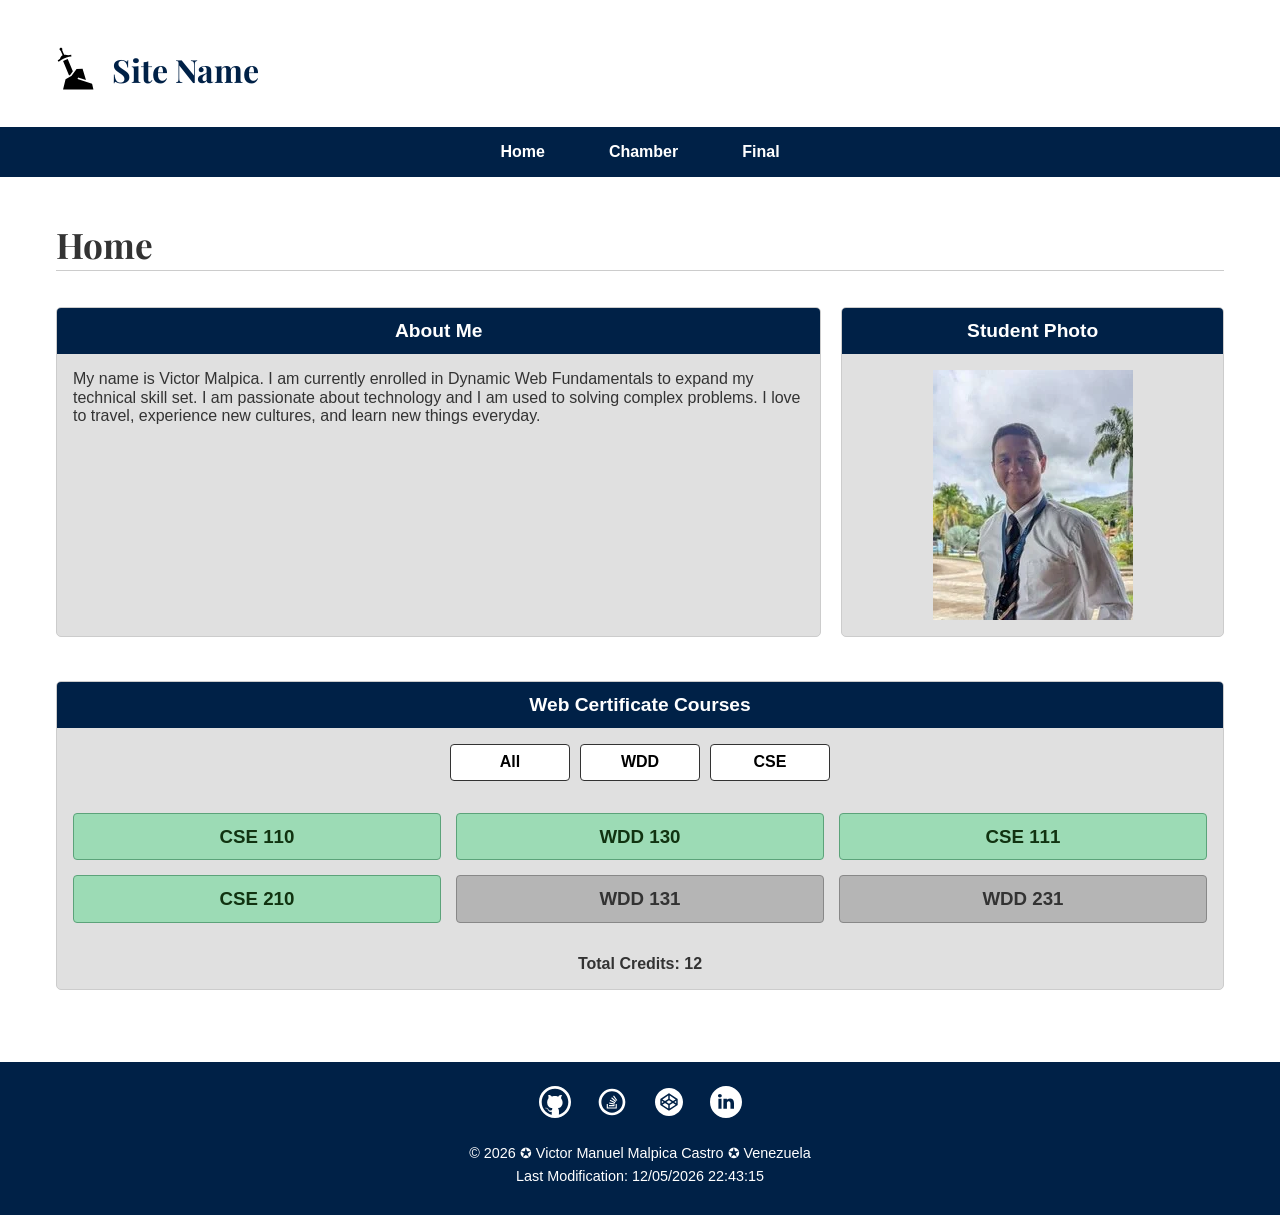
==== index.html @ f8a9aff8 "Add initial project files including HTML structure, CSS styles, and JavaScript functionality - Creat" ====
<!DOCTYPE html>
<html lang="en">
<head>
  <meta charset="UTF-8">
  <meta name="viewport" content="width=device-width, initial-scale=1.0">
  <meta name="description"
    content="WDD 231 - Web Frontend Development I. Course assignment portfolio for Victor Manuel Malpica Castro. Contains web dev resources, profile, and location information.">
  <meta name="author" content="Victor Manuel Malpica Castro">
  <title>WDD 231 - Web Frontend Development I - Victor Manuel Malpica Castro</title>
  <link rel="icon" href="images/favicon.ico">
  <link rel="preconnect" href="https://fonts.googleapis.com">
  <link rel="preconnect" href="https://fonts.gstatic.com" crossorigin>
  <link
    href="https://fonts.googleapis.com/css2?family=Google+Sans:ital,opsz,wght@0,17..18,400..700;1,17..18,400..700&family=Playfair+Display:ital,wght@0,400..900;1,400..900&display=swap"
    rel="stylesheet">
  <link rel="stylesheet" href="styles/normalize.css">
  <link rel="stylesheet" href="styles/small-page.css">
  <link rel="stylesheet" href="styles/large-page.css">
  <script src="scripts/date.js" defer></script>
  <script src="scripts/course.js" defer></script>
  <script src="scripts/navigation.js" defer></script>
</head>
<body>
  <header>
    <div>
      <a href="index.html">
        <img src="images/sword.svg" alt="Landing Page Icon" loading="lazy">
      </a>
      <h1>Site Name</h1>
    </div>
    <button type="button" id="menu-button">
      <span>Menu</span>
    </button>
    <nav id="nav-menu">
      <ul>
        <li><a href="index.html" class="active">Home</a></li>
        <li><a href="#" target="_blank">Chamber</a></li>
        <li><a href="#" target="_blank">Final</a></li>
      </ul>
    </nav>
  </header>
  <main>
    <h1 id="page-title">
      Home
    </h1>
    <section>
      <h2>
        About Me
      </h2>
      <p>
        My name is Victor Malpica. I am currently enrolled in Dynamic Web Fundamentals to expand my technical skill set. I am
        passionate about technology and I am used to solving complex problems. I love to travel, experience new cultures, and
        learn new things everyday.
      </p>
    </section>
    <section>
      <h2>
        Student Photo
      </h2>
      <img src="images/profile.webp" alt="Profile Picture of a lonely man suffering in his inner solitude."
        class="profile-img">
    </section>
    <section id="courses-section">
      <h2>
        Web Certificate Courses
      </h2>
      <div class="button-group" id="course-buttons">
        <button id="btn-all">All</button>
        <button id="btn-wdd">WDD</button>
        <button id="btn-cse">CSE</button>
      </div>
      <div id="course-cards"></div>
      <p id="total-credits"></p>
    </section>
  </main>
  <footer>
    <ul>
      <li>
        <a href="https://github.com/Viktorfrosty" target="_blank">
          <img src="images/github.svg" alt="Github Icon">
        </a>
      </li>
      <li>
        <a href="https://stackoverflow.com/users/32907915/viktorfrosty" target="_blank">
          <img src="images/stackoverflow.svg" alt="stackoverflow Icon">
        </a>
      </li>
      <li>
        <a href="https://codepen.io/Viktorfrosty" target="_blank">
          <img src="images/codepen.svg" alt="Codepen Icon">
        </a>
      </li>
      <li>
        <a href="https://www.linkedin.com/in/victor-malpica" target="_blank">
          <img src="images/linkedin.svg" alt="LinkedIn Icon">
        </a>
      </li>
    </ul>
    <p>&copy; <span id="currentyear"></span> &#10026; Victor Manuel Malpica Castro &#10026; Venezuela</p>
    <p id="lastModified"></p>
  </footer>
</body>
</html>
---- styles/small-page.css ----
/* --- ESTILOS BASE --- */
* {
  margin: 0;
  padding: 0;
  box-sizing: border-box;
}

body {
  font-family: 'Google Sans', Arial, sans-serif;
  background-color: #ffffff;
  color: #333;
}

h1 {
  font-family: 'Playfair Display', serif;
  font-size: 1.5rem;
}

/* --- HEADER EN MÓVIL --- */
header {
  background-color: #002147;
  /* Tu azul oscuro original */
  color: #fff;
  display: flex;
  flex-direction: column;
  position: relative;
}

header div:first-child {
  display: flex;
  align-items: center;
  gap: 15px;
  width: 100%;
  padding-right: 50px;
  margin-top: 15px;
  margin-left: 20px;
}

header img {
  width: 45px;
  height: 45px;
  object-fit: contain;
}

header h1 {
  color: #fff;
  font-size: 1.4rem;
}

/* Botón Hamburguesa en Móvil */
#menu-button {
  font-size: 1.6rem;
  border: 0;
  background: none;
  color: #fff;
  position: absolute;
  top: 18px;
  right: 15px;
  cursor: pointer;
}

#menu-button::before {
  content: "☰";
}

#menu-button.open::before {
  content: "✖";
}

#menu-button span {
  display: none;
  /* Esconde el texto en móvil */
}

/* Menú al 100% de ancho */
#nav-menu {
  width: 100%;
}

#nav-menu ul {
  display: none;
  flex-direction: column;
  list-style: none;
  background-color: #00152e;
  /* Un tono más oscuro del azul para el menú */
  margin-top: 1rem;
  width: 100%;
}

#nav-menu.open ul {
  display: flex;
}

#nav-menu a {
  display: block;
  padding: 1rem;
  text-align: center;
  text-decoration: none;
  color: #fff;
  font-weight: bold;
  border-top: 1px solid #002147;
}

#nav-menu a:hover {
  background-color: #bbb;
  color: #333;
  font-weight: 700;
}

/* --- CONTENIDO PRINCIPAL --- */
main {
  padding: 1rem;
  max-width: 1200px;
  margin: 0 auto;
}

#page-title {
  font-size: 1.8rem;
  margin: 0.5rem 0 1rem 0;
  border-bottom: 1px solid #ccc;
  padding-bottom: 0.3rem;
}

main section {
  background-color: #e0e0e0;
  /* Tu gris claro original */
  margin-bottom: 1.5rem;
  border: 1px solid #ccc;
  border-radius: 5px;
  overflow: hidden;
}

main section h2 {
  font-size: 1.2rem;
  background-color: #002147;
  /* Banners en azul original */
  color: #fff;
  margin: 0;
  padding: 0.75rem;
  text-align: center;
}

main section p,
main section .profile-img {
  padding: 1rem;
}

.profile-img {
  display: block;
  max-width: 100%;
  height: auto;
  margin: 0 auto;
}

/* --- FILTROS Y CURSOS --- */
.button-group {
  display: flex;
  justify-content: center;
  gap: 10px;
  padding: 1rem;
}

.button-group button {
  flex: 1;
  max-width: 120px;
  padding: 0.5rem;
  border: 1px solid #333;
  border-radius: 4px;
  background-color: #fff;
  cursor: pointer;
  font-weight: bold;
}

#course-cards {
  display: flex;
  flex-direction: column;
  gap: 10px;
  padding: 1rem;
}

.course-card {
  background-color: #b5b5b5;
  /* Gris intermedio original */
  padding: 0.75rem;
  text-align: center;
  border: 1px solid #888;
  border-radius: 4px;
  font-weight: bold;
}

/* Tu verde original para materias completadas */
.course-card.completed {
  background-color: #9cdbb5;
  color: #113311;
  border-color: #5ca37a;
}

#total-credits {
  text-align: center;
  font-weight: bold;
  padding-bottom: 1rem;
}

/* --- FOOTER --- */
footer {
  background-color: #002147;
  /* Footer azul */
  color: #fff;
  text-align: center;
  padding: 1.5rem 1rem;
  margin-top: 2rem;
}

footer ul {
  display: flex;
  justify-content: center;
  list-style: none;
  gap: 25px;
  padding-bottom: 1rem;
}

footer ul img {
  width: 32px;
  height: 32px;
  filter: invert(1);
  /* Iconos blancos */
  transition: transform 0.2s;
}

footer ul img:hover {
  transform: scale(1.1);
}

footer p {
  font-size: 0.9rem;
  margin: 0.4rem 0;
}
---- styles/large-page.css ----
@media (min-width: 37.5em) {

  /* Forzamos que los elementos del header se apilen verticalmente en escritorio */
  header {
    flex-direction: column;
    align-items: stretch;
    padding: 1rem 0 0 0;
    /* Sin paddings laterales para que la barra limpie el borde */
    background-color: #ffffff;
  }

  header div:first-child {
    width: auto;
    padding: 0 2rem 1rem 2rem;
  }

  header h1 {
    font-size: 2rem;
    color: #002147;
    /* Nombre del sitio en azul sobre fondo blanco */
  }

  /* Ocultamos por completo el botón hamburguesa */
  #menu-button {
    display: none !important;
  }

  /* La barra de navegación ocupa el 100% de la parte inferior del header */
  #nav-menu {
    width: 100%;
    background-color: #002147;
    /* Barra azul horizontal */
  }

  #nav-menu ul {
    display: flex !important;
    flex-direction: row;
    justify-content: center;
    background-color: transparent;
    margin-top: 0;
  }

  #nav-menu a {
    border-top: none;
    padding: 1rem 2rem;
    color: #fff;
  }

  #nav-menu a:hover {
    background-color: #00152e;
    color: #fff;
  }

  /* --- GRID ESTRUCTURAL --- */
  main {
    display: grid;
    grid-template-columns: 2fr 1fr;
    gap: 20px;
    margin-top: 1.5rem;
  }

  #page-title {
    grid-column: 1 / -1;
    text-align: left;
    font-size: 2.2rem;
  }

  #courses-section {
    grid-column: 1 / -1;
  }

  #course-cards {
    flex-direction: row;
    flex-wrap: wrap;
    justify-content: flex-start;
    gap: 15px;
  }

  .course-card {
    flex: 1 1 calc(33.333% - 10px);
  }
}
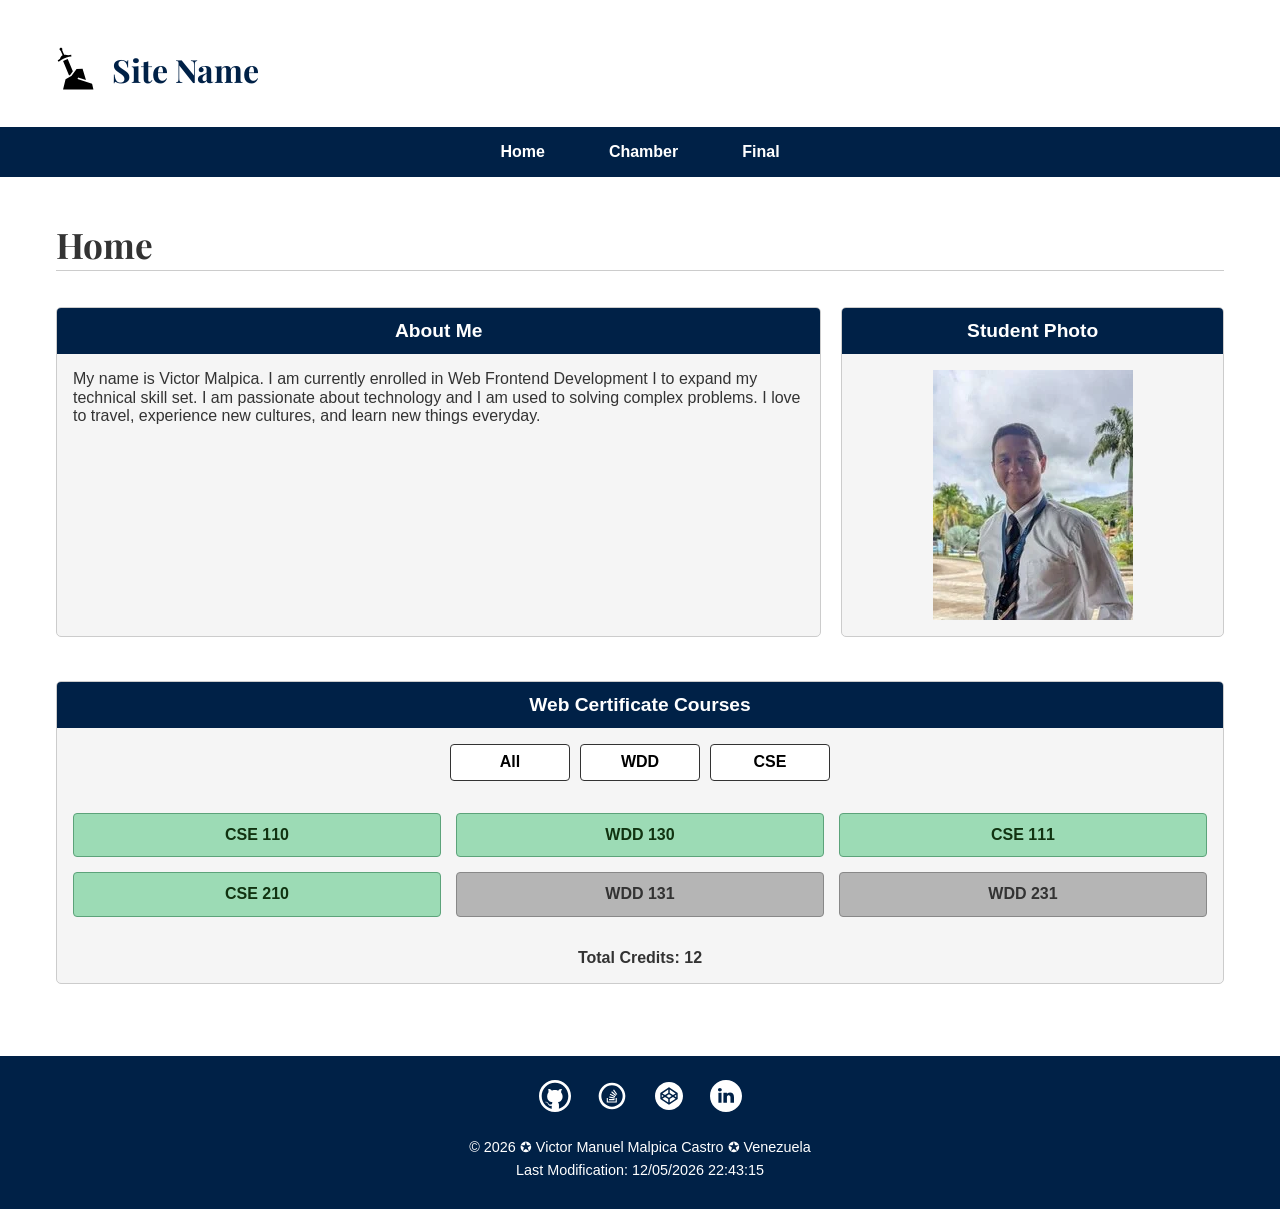
==== commit e7611a8a: "Refactor HTML structure and update CSS styles for improved semantics and consistency" ====
--- a/index.html
+++ b/index.html
@@ -4,7 +4,7 @@
   <meta charset="UTF-8">
   <meta name="viewport" content="width=device-width, initial-scale=1.0">
   <meta name="description"
-    content="WDD 231 - Web Frontend Development I. Course assignment portfolio for Victor Manuel Malpica Castro. Contains web dev resources, profile, and location information.">
+    content="WDD 231 - Web Frontend Development I. Course assignment portfolio for Victor Manuel Malpica Castro. Contains web dev resources and profile information.">
   <meta name="author" content="Victor Manuel Malpica Castro">
   <title>WDD 231 - Web Frontend Development I - Victor Manuel Malpica Castro</title>
   <link rel="icon" href="images/favicon.ico">
@@ -40,30 +40,30 @@
     </nav>
   </header>
   <main>
-    <h1 id="page-title">
+    <h2 id="page-title">
       Home
-    </h1>
+    </h2>
     <section>
-      <h2>
+      <h3>
         About Me
-      </h2>
+      </h3>
       <p>
-        My name is Victor Malpica. I am currently enrolled in Dynamic Web Fundamentals to expand my technical skill set. I am
+        My name is Victor Malpica. I am currently enrolled in Web Frontend Development I to expand my technical skill set. I am
         passionate about technology and I am used to solving complex problems. I love to travel, experience new cultures, and
         learn new things everyday.
       </p>
     </section>
     <section>
-      <h2>
+      <h3>
         Student Photo
-      </h2>
+      </h3>
       <img src="images/profile.webp" alt="Profile Picture of a lonely man suffering in his inner solitude."
         class="profile-img">
     </section>
     <section id="courses-section">
-      <h2>
+      <h3>
         Web Certificate Courses
-      </h2>
+      </h3>
       <div class="button-group" id="course-buttons">
         <button id="btn-all">All</button>
         <button id="btn-wdd">WDD</button>
--- a/styles/small-page.css
+++ b/styles/small-page.css
@@ -11,7 +11,7 @@
   color: #333;
 }
 
-h1 {
+h1, h2 {
   font-family: 'Playfair Display', serif;
   font-size: 1.5rem;
 }
@@ -43,11 +43,10 @@
 }
 
 header h1 {
-  color: #fff;
+  color: gray;
   font-size: 1.4rem;
 }
 
-/* Botón Hamburguesa en Móvil */
 #menu-button {
   font-size: 1.6rem;
   border: 0;
@@ -69,10 +68,8 @@
 
 #menu-button span {
   display: none;
-  /* Esconde el texto en móvil */
-}
-
-/* Menú al 100% de ancho */
+}
+
 #nav-menu {
   width: 100%;
 }
@@ -82,7 +79,6 @@
   flex-direction: column;
   list-style: none;
   background-color: #00152e;
-  /* Un tono más oscuro del azul para el menú */
   margin-top: 1rem;
   width: 100%;
 }
@@ -107,7 +103,6 @@
   font-weight: 700;
 }
 
-/* --- CONTENIDO PRINCIPAL --- */
 main {
   padding: 1rem;
   max-width: 1200px;
@@ -122,18 +117,16 @@
 }
 
 main section {
-  background-color: #e0e0e0;
-  /* Tu gris claro original */
+  background-color: whitesmoke;
   margin-bottom: 1.5rem;
   border: 1px solid #ccc;
   border-radius: 5px;
   overflow: hidden;
 }
 
-main section h2 {
+main section h3 {
   font-size: 1.2rem;
   background-color: #002147;
-  /* Banners en azul original */
   color: #fff;
   margin: 0;
   padding: 0.75rem;
@@ -152,7 +145,6 @@
   margin: 0 auto;
 }
 
-/* --- FILTROS Y CURSOS --- */
 .button-group {
   display: flex;
   justify-content: center;
@@ -180,7 +172,6 @@
 
 .course-card {
   background-color: #b5b5b5;
-  /* Gris intermedio original */
   padding: 0.75rem;
   text-align: center;
   border: 1px solid #888;
@@ -188,7 +179,6 @@
   font-weight: bold;
 }
 
-/* Tu verde original para materias completadas */
 .course-card.completed {
   background-color: #9cdbb5;
   color: #113311;
@@ -201,7 +191,6 @@
   padding-bottom: 1rem;
 }
 
-/* --- FOOTER --- */
 footer {
   background-color: #002147;
   /* Footer azul */
@@ -223,7 +212,6 @@
   width: 32px;
   height: 32px;
   filter: invert(1);
-  /* Iconos blancos */
   transition: transform 0.2s;
 }
 
--- a/styles/large-page.css
+++ b/styles/large-page.css
@@ -1,11 +1,9 @@
 @media (min-width: 37.5em) {
 
-  /* Forzamos que los elementos del header se apilen verticalmente en escritorio */
   header {
     flex-direction: column;
     align-items: stretch;
     padding: 1rem 0 0 0;
-    /* Sin paddings laterales para que la barra limpie el borde */
     background-color: #ffffff;
   }
 
@@ -17,15 +15,12 @@
   header h1 {
     font-size: 2rem;
     color: #002147;
-    /* Nombre del sitio en azul sobre fondo blanco */
   }
 
-  /* Ocultamos por completo el botón hamburguesa */
   #menu-button {
     display: none !important;
   }
 
-  /* La barra de navegación ocupa el 100% de la parte inferior del header */
   #nav-menu {
     width: 100%;
     background-color: #002147;
@@ -51,7 +46,6 @@
     color: #fff;
   }
 
-  /* --- GRID ESTRUCTURAL --- */
   main {
     display: grid;
     grid-template-columns: 2fr 1fr;
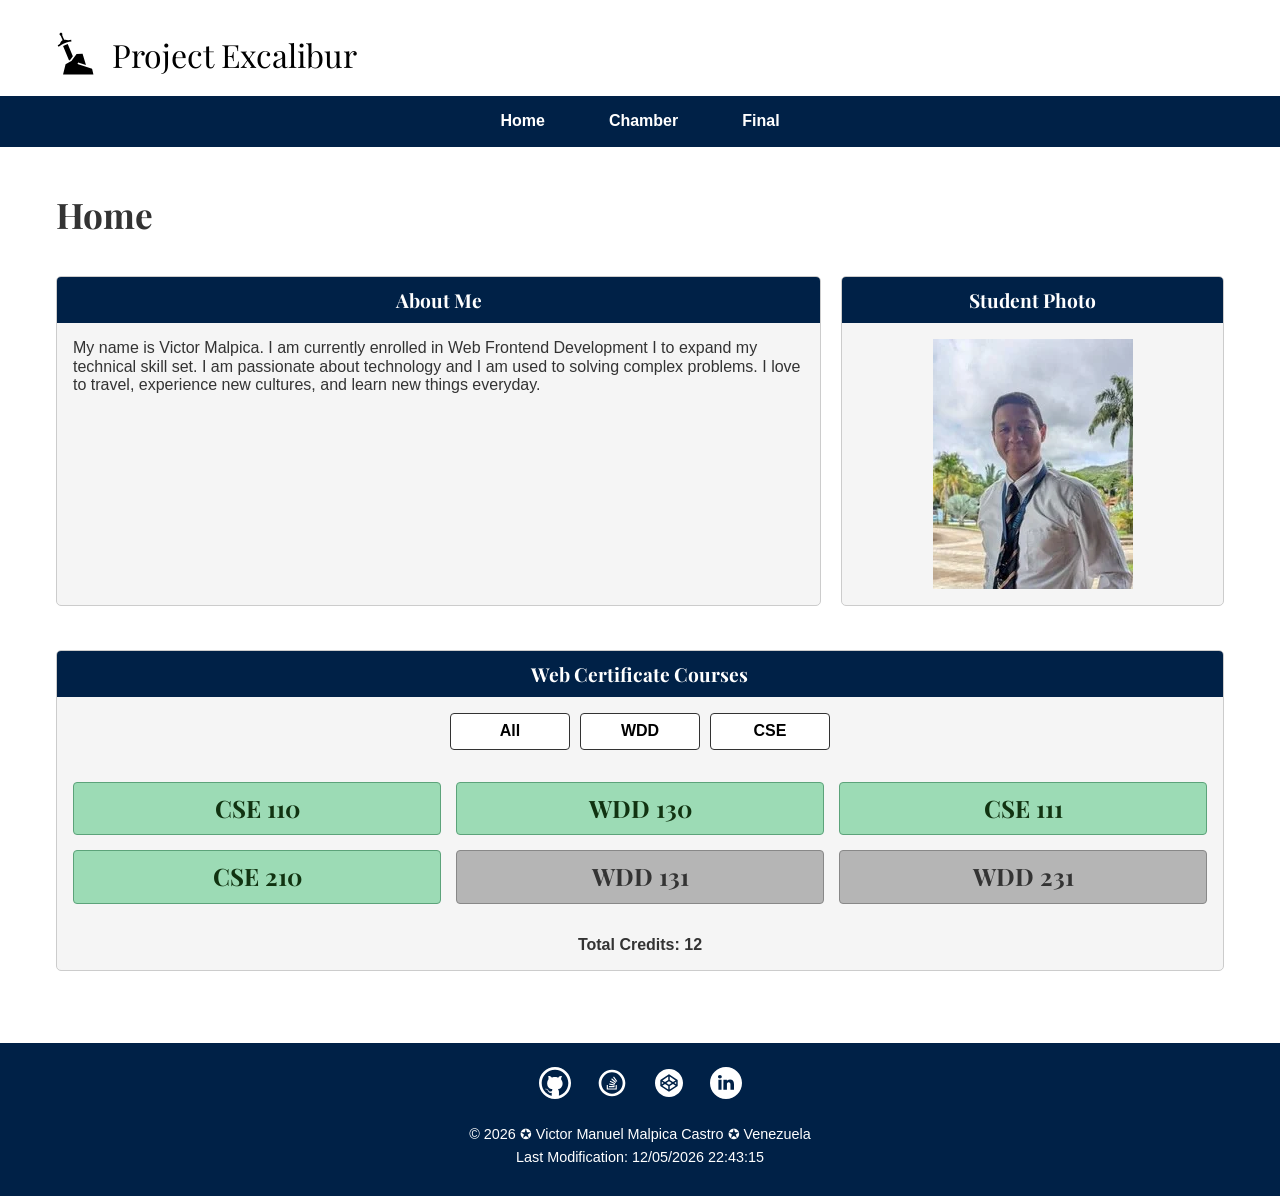
==== commit 1e7682c5: "Update HTML structure and CSS styles for improved semantics and visual consistency" ====
--- a/index.html
+++ b/index.html
@@ -26,7 +26,7 @@
       <a href="index.html">
         <img src="images/sword.svg" alt="Landing Page Icon" loading="lazy">
       </a>
-      <h1>Site Name</h1>
+      <span id="site-name">Project Excalibur</span>
     </div>
     <button type="button" id="menu-button">
       <span>Menu</span>
@@ -40,13 +40,13 @@
     </nav>
   </header>
   <main>
-    <h2 id="page-title">
+    <h1 id="page-title">
       Home
-    </h2>
+    </h1>
     <section>
-      <h3>
+      <h2>
         About Me
-      </h3>
+      </h2>
       <p>
         My name is Victor Malpica. I am currently enrolled in Web Frontend Development I to expand my technical skill set. I am
         passionate about technology and I am used to solving complex problems. I love to travel, experience new cultures, and
@@ -54,16 +54,16 @@
       </p>
     </section>
     <section>
-      <h3>
+      <h2>
         Student Photo
-      </h3>
+      </h2>
       <img src="images/profile.webp" alt="Profile Picture of a lonely man suffering in his inner solitude."
         class="profile-img">
     </section>
     <section id="courses-section">
-      <h3>
+      <h2>
         Web Certificate Courses
-      </h3>
+      </h2>
       <div class="button-group" id="course-buttons">
         <button id="btn-all">All</button>
         <button id="btn-wdd">WDD</button>
--- a/styles/small-page.css
+++ b/styles/small-page.css
@@ -1,4 +1,3 @@
-/* --- ESTILOS BASE --- */
 * {
   margin: 0;
   padding: 0;
@@ -11,15 +10,13 @@
   color: #333;
 }
 
-h1, h2 {
+h1, h2, h3, #site-name {
   font-family: 'Playfair Display', serif;
   font-size: 1.5rem;
 }
 
-/* --- HEADER EN MÓVIL --- */
 header {
   background-color: #002147;
-  /* Tu azul oscuro original */
   color: #fff;
   display: flex;
   flex-direction: column;
@@ -42,9 +39,13 @@
   object-fit: contain;
 }
 
-header h1 {
-  color: gray;
+#site-name {
+  color: whitesmoke;
   font-size: 1.4rem;
+}
+
+body header div a img {
+  filter: invert(1);
 }
 
 #menu-button {
@@ -112,7 +113,6 @@
 #page-title {
   font-size: 1.8rem;
   margin: 0.5rem 0 1rem 0;
-  border-bottom: 1px solid #ccc;
   padding-bottom: 0.3rem;
 }
 
@@ -124,7 +124,7 @@
   overflow: hidden;
 }
 
-main section h3 {
+main section h2 {
   font-size: 1.2rem;
   background-color: #002147;
   color: #fff;
@@ -193,7 +193,6 @@
 
 footer {
   background-color: #002147;
-  /* Footer azul */
   color: #fff;
   text-align: center;
   padding: 1.5rem 1rem;
--- a/styles/large-page.css
+++ b/styles/large-page.css
@@ -7,14 +7,18 @@
     background-color: #ffffff;
   }
 
+  body header div a img {
+    filter: none;
+  }
+
   header div:first-child {
     width: auto;
     padding: 0 2rem 1rem 2rem;
   }
 
-  header h1 {
+  #site-name {
     font-size: 2rem;
-    color: #002147;
+    color: black;
   }
 
   #menu-button {
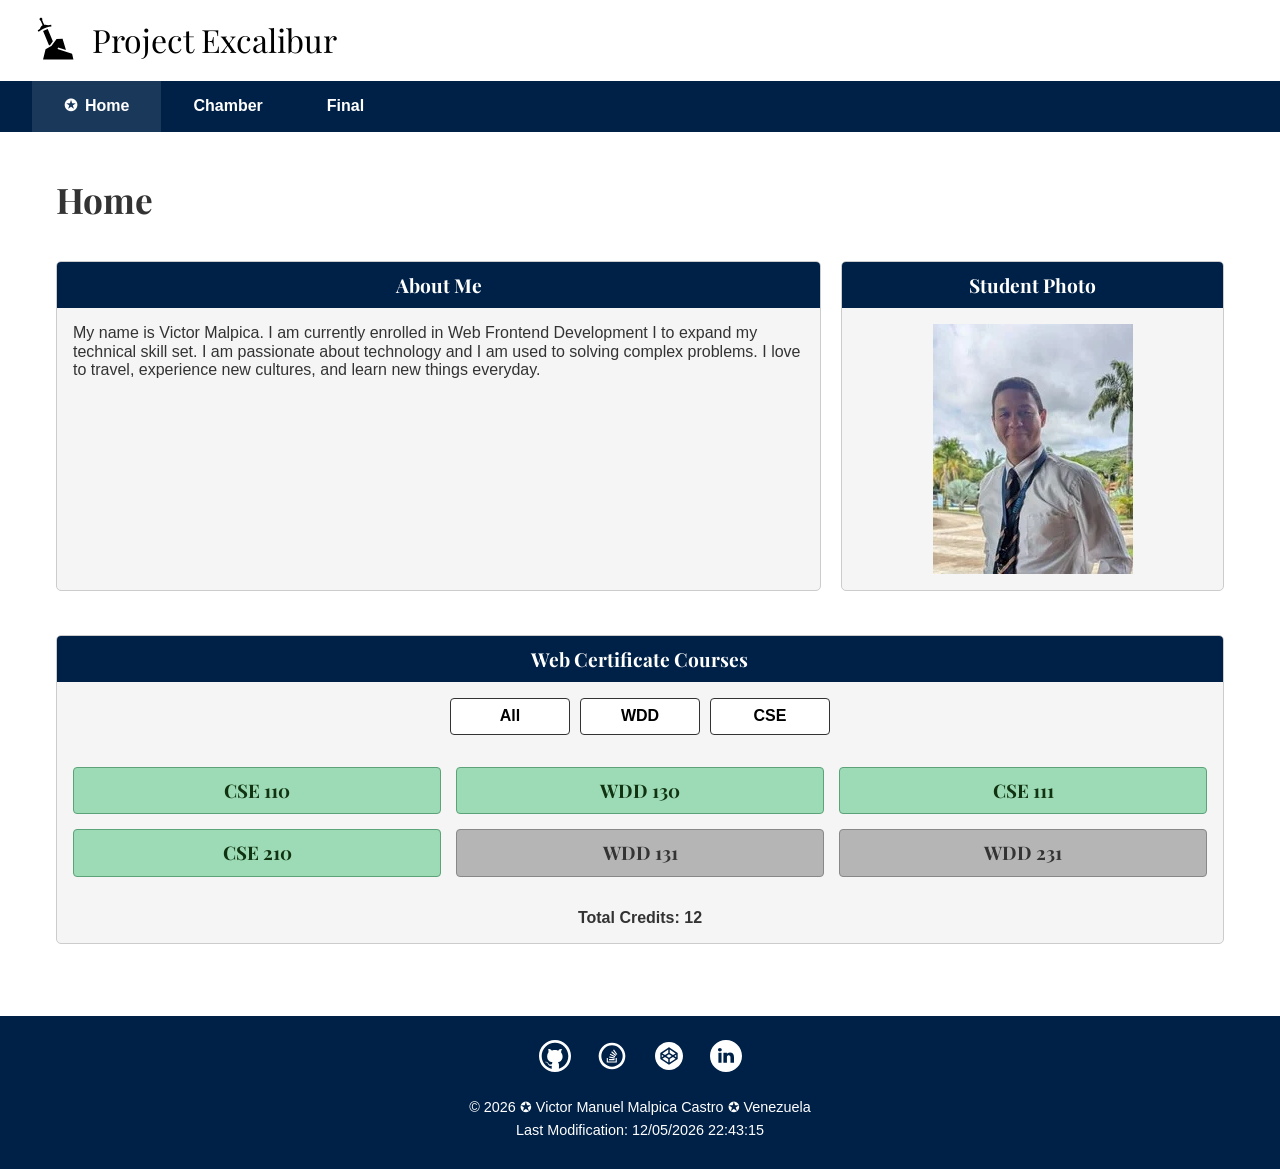
==== commit 908468a9: "Refactor CSS styles for improved responsiveness and visual consistency across small and large screen" ====
--- a/index.html
+++ b/index.html
@@ -14,8 +14,8 @@
     href="https://fonts.googleapis.com/css2?family=Google+Sans:ital,opsz,wght@0,17..18,400..700;1,17..18,400..700&family=Playfair+Display:ital,wght@0,400..900;1,400..900&display=swap"
     rel="stylesheet">
   <link rel="stylesheet" href="styles/normalize.css">
+  <link rel="stylesheet" href="styles/large-page.css">
   <link rel="stylesheet" href="styles/small-page.css">
-  <link rel="stylesheet" href="styles/large-page.css">
   <script src="scripts/date.js" defer></script>
   <script src="scripts/course.js" defer></script>
   <script src="scripts/navigation.js" defer></script>
--- a/styles/large-page.css
+++ b/styles/large-page.css
@@ -1,80 +1,216 @@
-@media (min-width: 37.5em) {
-
-  header {
-    flex-direction: column;
-    align-items: stretch;
-    padding: 1rem 0 0 0;
-    background-color: #ffffff;
-  }
-
-  body header div a img {
-    filter: none;
-  }
-
-  header div:first-child {
-    width: auto;
-    padding: 0 2rem 1rem 2rem;
-  }
-
-  #site-name {
-    font-size: 2rem;
-    color: black;
-  }
-
-  #menu-button {
-    display: none !important;
-  }
-
-  #nav-menu {
-    width: 100%;
-    background-color: #002147;
-    /* Barra azul horizontal */
-  }
-
-  #nav-menu ul {
-    display: flex !important;
-    flex-direction: row;
-    justify-content: center;
-    background-color: transparent;
-    margin-top: 0;
-  }
-
-  #nav-menu a {
-    border-top: none;
-    padding: 1rem 2rem;
-    color: #fff;
-  }
-
-  #nav-menu a:hover {
-    background-color: #00152e;
-    color: #fff;
-  }
-
-  main {
-    display: grid;
-    grid-template-columns: 2fr 1fr;
-    gap: 20px;
-    margin-top: 1.5rem;
-  }
-
-  #page-title {
-    grid-column: 1 / -1;
-    text-align: left;
-    font-size: 2.2rem;
-  }
-
-  #courses-section {
-    grid-column: 1 / -1;
-  }
-
-  #course-cards {
-    flex-direction: row;
-    flex-wrap: wrap;
-    justify-content: flex-start;
-    gap: 15px;
-  }
-
-  .course-card {
-    flex: 1 1 calc(33.333% - 10px);
-  }
+* {
+  margin: 0;
+  padding: 0;
+  box-sizing: border-box;
+}
+
+body {
+  font-family: 'Google Sans', Arial, sans-serif;
+  background-color: #ffffff;
+  color: #333;
+}
+
+h1,
+h2,
+h3,
+#site-name {
+  font-family: 'Playfair Display', serif;
+}
+
+header {
+  background-color: #ffffff;
+  color: #333;
+  display: flex;
+  flex-direction: column;
+  position: relative;
+  padding: 1rem 0 0 0;
+}
+
+header div:first-child {
+  display: flex;
+  align-items: center;
+  gap: 15px;
+  padding: 0 2rem 1rem 2rem;
+}
+
+#site-name {
+  font-size: 2rem;
+  color: black;
+}
+
+body header div a img {
+  width: 45px;
+  height: 45px;
+  object-fit: contain;
+}
+
+#menu-button {
+  display: none;
+}
+
+#nav-menu {
+  width: 100%;
+  background-color: #002147;
+}
+
+#nav-menu ul {
+  display: flex;
+  flex-direction: row;
+  justify-content: flex-start;
+  list-style: none;
+  padding-left: 2rem;
+}
+
+#nav-menu a {
+  display: block;
+  padding: 1rem 2rem;
+  text-decoration: none;
+  color: #fff;
+  font-weight: bold;
+}
+
+#nav-menu a:hover {
+  background-color: #00152e;
+  color: #fff;
+}
+
+#nav-menu a.active::before {
+  content: "\272A ";
+  margin-right: 8px;
+}
+
+#nav-menu a.active {
+  background-color: rgba(255, 255, 255, 0.1);
+}
+
+main {
+  padding: 1rem;
+  max-width: 1200px;
+  margin: 1.5rem auto 0 auto;
+  display: grid;
+  grid-template-columns: 2fr 1fr;
+  gap: 20px;
+}
+
+#page-title {
+  grid-column: 1 / -1;
+  text-align: left;
+  font-size: 2.2rem;
+  margin: 0.5rem 0 1rem 0;
+  padding-bottom: 0.3rem;
+}
+
+main section {
+  background-color: whitesmoke;
+  margin-bottom: 1.5rem;
+  border: 1px solid #ccc;
+  border-radius: 5px;
+  overflow: hidden;
+}
+
+main section h2 {
+  font-size: 1.2rem;
+  background-color: #002147;
+  color: #fff;
+  margin: 0;
+  padding: 0.75rem;
+  text-align: center;
+}
+
+main section p,
+main section .profile-img {
+  padding: 1rem;
+}
+
+.profile-img {
+  display: block;
+  max-width: 100%;
+  height: auto;
+  margin: 0 auto;
+}
+
+#courses-section {
+  grid-column: 1 / -1;
+}
+
+.button-group {
+  display: flex;
+  justify-content: center;
+  gap: 10px;
+  padding: 1rem;
+}
+
+.button-group button {
+  flex: 1;
+  max-width: 120px;
+  padding: 0.5rem;
+  border: 1px solid #333;
+  border-radius: 4px;
+  background-color: #fff;
+  cursor: pointer;
+  font-weight: bold;
+}
+
+#course-cards {
+  display: flex;
+  flex-direction: row;
+  flex-wrap: wrap;
+  justify-content: flex-start;
+  gap: 15px;
+  padding: 1rem;
+}
+
+.course-card {
+  flex: 1 1 calc(33.333% - 10px);
+  background-color: #b5b5b5;
+  padding: 0.75rem;
+  text-align: center;
+  border: 1px solid #888;
+  border-radius: 4px;
+  font-weight: bold;
+}
+
+.course-card.completed {
+  background-color: #9cdbb5;
+  color: #113311;
+  border-color: #5ca37a;
+}
+
+#total-credits {
+  text-align: center;
+  font-weight: bold;
+  padding-bottom: 1rem;
+}
+
+/* --- FOOTER --- */
+footer {
+  background-color: #002147;
+  color: #fff;
+  text-align: center;
+  padding: 1.5rem 1rem;
+  margin-top: 2rem;
+}
+
+footer ul {
+  display: flex;
+  justify-content: center;
+  list-style: none;
+  gap: 25px;
+  padding-bottom: 1rem;
+}
+
+footer ul img {
+  width: 32px;
+  height: 32px;
+  filter: invert(1);
+  transition: transform 0.2s;
+}
+
+footer ul img:hover {
+  transform: scale(1.1);
+}
+
+footer p {
+  font-size: 0.9rem;
+  margin: 0.4rem 0;
 }
--- a/styles/small-page.css
+++ b/styles/small-page.css
@@ -1,224 +1,84 @@
-* {
-  margin: 0;
-  padding: 0;
-  box-sizing: border-box;
-}
+@media (max-width: 37.5em) {
 
-body {
-  font-family: 'Google Sans', Arial, sans-serif;
-  background-color: #ffffff;
-  color: #333;
-}
+  header {
+    background-color: #002147;
+    padding: 0;
+  }
 
-h1, h2, h3, #site-name {
-  font-family: 'Playfair Display', serif;
-  font-size: 1.5rem;
-}
+  header div:first-child {
+    margin-top: 15px;
+    margin-left: 20px;
+    padding-right: 50px;
+    padding-bottom: 0;
+  }
 
-header {
-  background-color: #002147;
-  color: #fff;
-  display: flex;
-  flex-direction: column;
-  position: relative;
-}
+  #site-name {
+    color: whitesmoke;
+    font-size: 1.4rem;
+  }
 
-header div:first-child {
-  display: flex;
-  align-items: center;
-  gap: 15px;
-  width: 100%;
-  padding-right: 50px;
-  margin-top: 15px;
-  margin-left: 20px;
-}
+  body header div a img {
+    filter: invert(1);
+  }
 
-header img {
-  width: 45px;
-  height: 45px;
-  object-fit: contain;
-}
+  #menu-button {
+    display: block;
+    font-size: 1.6rem;
+    border: 0;
+    background: none;
+    color: #fff;
+    position: absolute;
+    top: 18px;
+    right: 15px;
+    cursor: pointer;
+  }
 
-#site-name {
-  color: whitesmoke;
-  font-size: 1.4rem;
-}
+  #menu-button::before {
+    content: "☰";
+  }
 
-body header div a img {
-  filter: invert(1);
-}
+  #menu-button.open::before {
+    content: "✖";
+  }
 
-#menu-button {
-  font-size: 1.6rem;
-  border: 0;
-  background: none;
-  color: #fff;
-  position: absolute;
-  top: 18px;
-  right: 15px;
-  cursor: pointer;
-}
+  #menu-button span {
+    display: none;
+  }
 
-#menu-button::before {
-  content: "☰";
-}
+  #nav-menu ul {
+    display: none;
+    flex-direction: column;
+    background-color: #00152e;
+    margin-top: 1rem;
+    padding-left: 0;
+  }
 
-#menu-button.open::before {
-  content: "✖";
-}
+  #nav-menu.open ul {
+    display: flex;
+  }
 
-#menu-button span {
-  display: none;
-}
+  #nav-menu a {
+    border-top: 1px solid #002147;
+    text-align: center;
+  }
 
-#nav-menu {
-  width: 100%;
-}
+  #nav-menu a:hover {
+    background-color: #bbb;
+    color: #333;
+    font-weight: 700;
+  }
 
-#nav-menu ul {
-  display: none;
-  flex-direction: column;
-  list-style: none;
-  background-color: #00152e;
-  margin-top: 1rem;
-  width: 100%;
-}
+  main {
+    display: block;
+    margin-top: 0;
+  }
 
-#nav-menu.open ul {
-  display: flex;
-}
+  #page-title {
+    text-align: center;
+    font-size: 1.8rem;
+  }
 
-#nav-menu a {
-  display: block;
-  padding: 1rem;
-  text-align: center;
-  text-decoration: none;
-  color: #fff;
-  font-weight: bold;
-  border-top: 1px solid #002147;
-}
-
-#nav-menu a:hover {
-  background-color: #bbb;
-  color: #333;
-  font-weight: 700;
-}
-
-main {
-  padding: 1rem;
-  max-width: 1200px;
-  margin: 0 auto;
-}
-
-#page-title {
-  font-size: 1.8rem;
-  margin: 0.5rem 0 1rem 0;
-  padding-bottom: 0.3rem;
-}
-
-main section {
-  background-color: whitesmoke;
-  margin-bottom: 1.5rem;
-  border: 1px solid #ccc;
-  border-radius: 5px;
-  overflow: hidden;
-}
-
-main section h2 {
-  font-size: 1.2rem;
-  background-color: #002147;
-  color: #fff;
-  margin: 0;
-  padding: 0.75rem;
-  text-align: center;
-}
-
-main section p,
-main section .profile-img {
-  padding: 1rem;
-}
-
-.profile-img {
-  display: block;
-  max-width: 100%;
-  height: auto;
-  margin: 0 auto;
-}
-
-.button-group {
-  display: flex;
-  justify-content: center;
-  gap: 10px;
-  padding: 1rem;
-}
-
-.button-group button {
-  flex: 1;
-  max-width: 120px;
-  padding: 0.5rem;
-  border: 1px solid #333;
-  border-radius: 4px;
-  background-color: #fff;
-  cursor: pointer;
-  font-weight: bold;
-}
-
-#course-cards {
-  display: flex;
-  flex-direction: column;
-  gap: 10px;
-  padding: 1rem;
-}
-
-.course-card {
-  background-color: #b5b5b5;
-  padding: 0.75rem;
-  text-align: center;
-  border: 1px solid #888;
-  border-radius: 4px;
-  font-weight: bold;
-}
-
-.course-card.completed {
-  background-color: #9cdbb5;
-  color: #113311;
-  border-color: #5ca37a;
-}
-
-#total-credits {
-  text-align: center;
-  font-weight: bold;
-  padding-bottom: 1rem;
-}
-
-footer {
-  background-color: #002147;
-  color: #fff;
-  text-align: center;
-  padding: 1.5rem 1rem;
-  margin-top: 2rem;
-}
-
-footer ul {
-  display: flex;
-  justify-content: center;
-  list-style: none;
-  gap: 25px;
-  padding-bottom: 1rem;
-}
-
-footer ul img {
-  width: 32px;
-  height: 32px;
-  filter: invert(1);
-  transition: transform 0.2s;
-}
-
-footer ul img:hover {
-  transform: scale(1.1);
-}
-
-footer p {
-  font-size: 0.9rem;
-  margin: 0.4rem 0;
+  #course-cards {
+    flex-direction: column;
+  }
 }
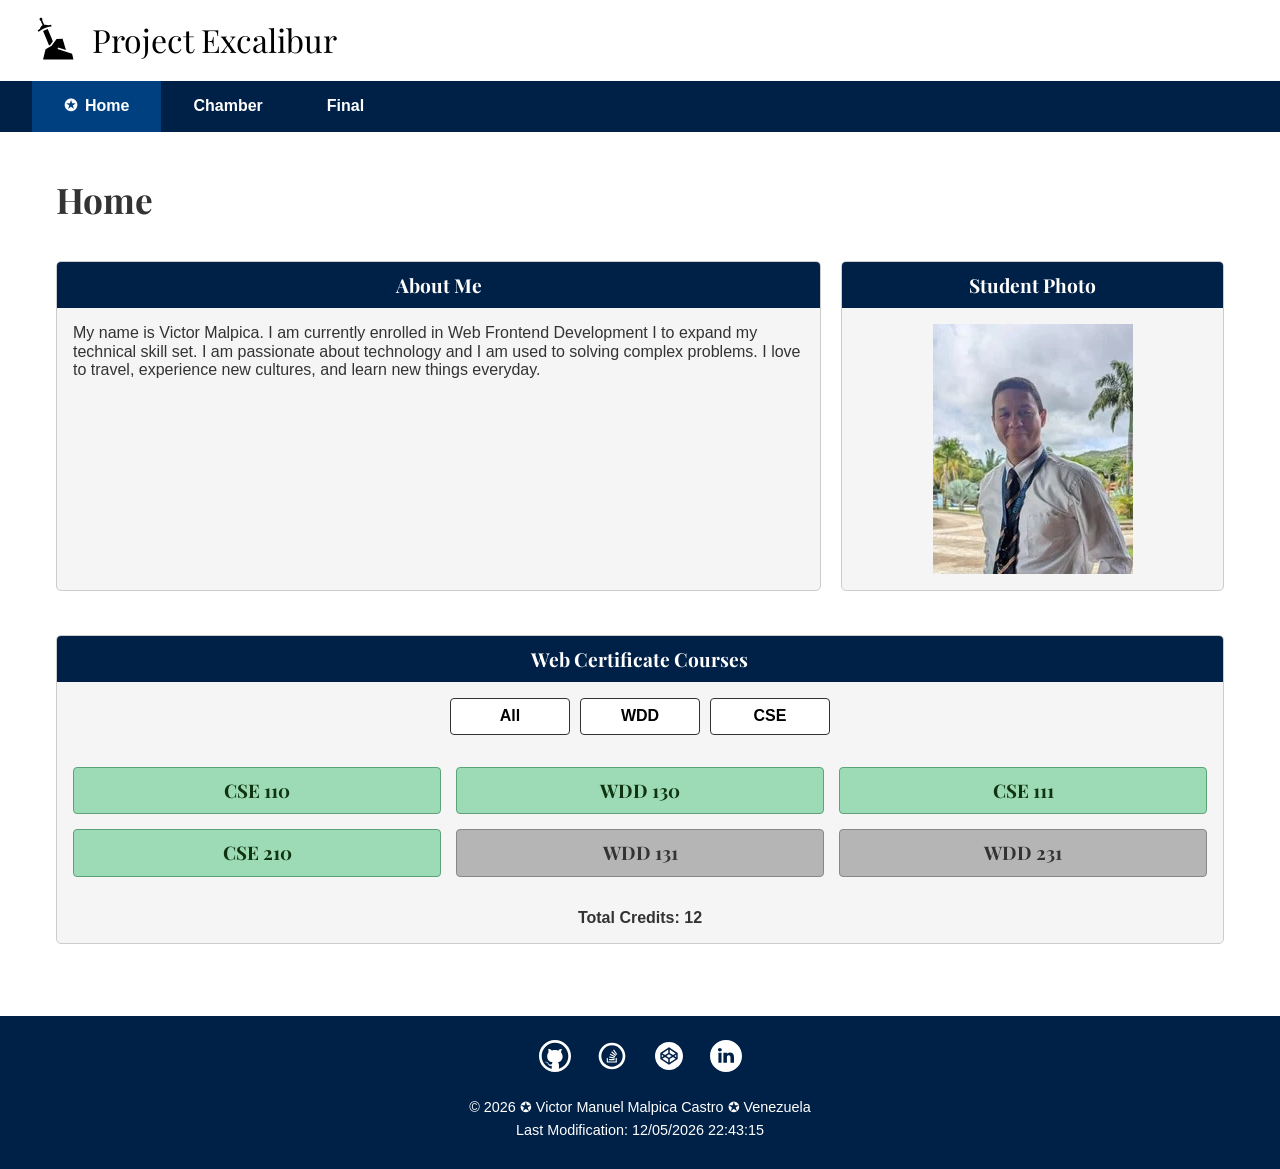
==== commit f00dfd88: "Refactor index.html and add discover.html and join.html pages; enhance base.js, forecast.js, and spo" ====
--- a/index.html
+++ b/index.html
@@ -34,7 +34,7 @@
     <nav id="nav-menu">
       <ul>
         <li><a href="index.html" class="active">Home</a></li>
-        <li><a href="#" target="_blank">Chamber</a></li>
+        <li><a href="chamber/index.html" target="_blank">Chamber</a></li>
         <li><a href="#" target="_blank">Final</a></li>
       </ul>
     </nav>
--- a/styles/large-page.css
+++ b/styles/large-page.css
@@ -35,7 +35,8 @@
 
 #site-name {
   font-size: 2rem;
-  color: black;
+  background-color: #002147;
+  color: #ffffff !important;
 }
 
 body header div a img {
@@ -80,7 +81,8 @@
 }
 
 #nav-menu a.active {
-  background-color: rgba(255, 255, 255, 0.1);
+  background-color: #004080 !important;
+  color: #ffffff !important;
 }
 
 main {
@@ -182,14 +184,13 @@
   padding-bottom: 1rem;
 }
 
-/* --- FOOTER --- */
 footer {
   background-color: #002147;
   color: #fff;
   text-align: center;
   padding: 1.5rem 1rem;
   margin-top: 2rem;
-}
+  }
 
 footer ul {
   display: flex;
@@ -213,4 +214,11 @@
 footer p {
   font-size: 0.9rem;
   margin: 0.4rem 0;
+}
+
+@media (min-width: 37.5em) {
+  #site-name {
+    background-color: #ffffff;
+    color: #000000 !important;
+  }
 }
